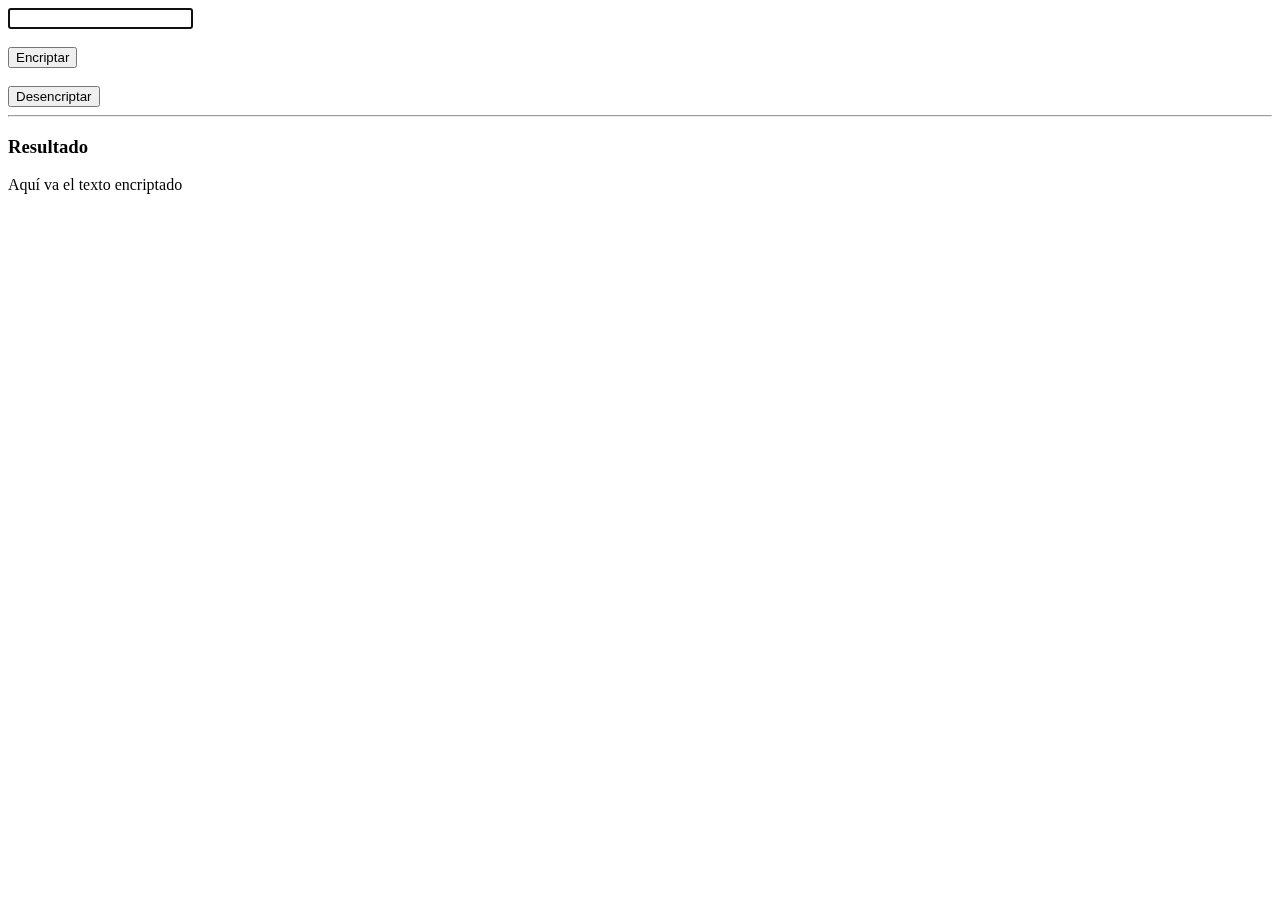
==== Challenge-Encriptador/index.html @ dfc0312a "Funcionando" ====
<!DOCTYPE html>
<html lang="en">
<head>
    <meta charset="UTF-8">
    <meta http-equiv="X-UA-Compatible" content="IE=edge">
    <meta name="viewport" content="width=device-width, initial-scale=1.0">
    <title>Encriptador</title>
</head>
<body>
    <input type="text" id="textoPlano"><br><br>
    <button id="btnEncriptar">Encriptar</button><br><br>
    <button id="btnDesencriptar">Desencriptar</button><hr>
    <h3>Resultado</h3>
    <span id="textoResultado">Aquí va el texto encriptado</span>
    <script>
        var inputTexto = document.getElementById("textoPlano");
        inputTexto.focus();
        var spanTextoRes = document.getElementById("textoResultado");
        
        function encriptar(){
            var textoPlano = inputTexto.value;
            var textoEncriptado='';

            for(i=0; i<textoPlano.length; i++){
                //console.log(textoPlano.charAt(i));
                /*if (textoPlano.charAt(i) == '3'){
                    console.log("Se encontro 3")
                }*/
                switch (textoPlano.charAt(i)) {
                    case 'a':
                        textoEncriptado = textoEncriptado.concat("ai");
                        break;
                                    
                    case 'e':
                        textoEncriptado = textoEncriptado.concat("enter");
                        break;
                                   
                    case 'i':
                        textoEncriptado = textoEncriptado.concat("imes");
                        break;
                                    
                    case 'o':
                        textoEncriptado = textoEncriptado.concat("ober");
                        break;
                    
                    case 'u':
                        textoEncriptado = textoEncriptado.concat("ufat");
                        break;
                    
                    default:
                        textoEncriptado = textoEncriptado.concat(textoPlano.charAt(i));
                        break;
                }
            }
            inputTexto.value = "";
            inputTexto.focus();
            spanTextoRes.innerHTML = textoEncriptado;
            
            //console.log(textoEncriptado);
        }

        function desencriptar(){
            var textoPlano = inputTexto.value;
            var textoDesencriptado='';
            var bandera = true;
            for(i=0; i<textoPlano.length; i++){ 
                if (textoPlano.includes('ai')){
                    textoPlano = textoPlano.replace('ai','a');
                } else if (textoPlano.includes('enter')){
                    textoPlano = textoPlano.replace('enter','e');
                }else if (textoPlano.includes('imes')){
                    textoPlano = textoPlano.replace('imes','i');
                }else if (textoPlano.includes('ober')){
                    textoPlano = textoPlano.replace('ober','o');
                }else if (textoPlano.includes('ufat')){
                    textoPlano = textoPlano.replace('ufat','u');
                }else{
                    break;
                }
                //console.log(textoPlano);
            }
            textoDesencriptado = textoDesencriptado.concat(textoPlano);
            spanTextoRes.innerHTML = textoDesencriptado;
            //console.log(textoDesencriptado);
        }

        var functionEncriptar = document.getElementById("btnEncriptar");
	    functionEncriptar.onclick = encriptar;
        var functionDesencriptar = document.getElementById("btnDesencriptar");
	    functionDesencriptar.onclick = desencriptar;
    </script>
</body>
</html>
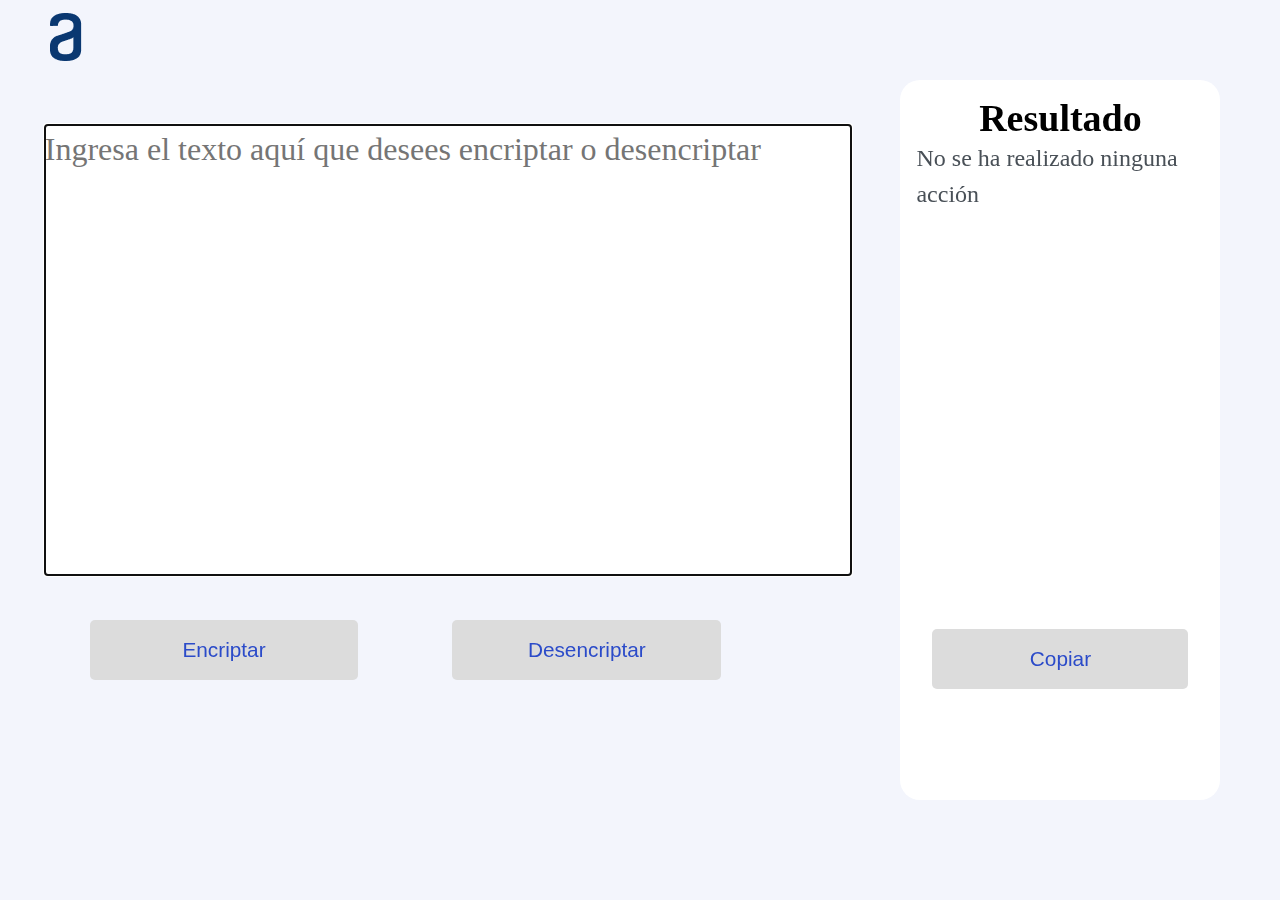
==== commit 512a0fe7: "Finalizado" ====
--- a/Challenge-Encriptador/index.html
+++ b/Challenge-Encriptador/index.html
@@ -4,14 +4,26 @@
     <meta charset="UTF-8">
     <meta http-equiv="X-UA-Compatible" content="IE=edge">
     <meta name="viewport" content="width=device-width, initial-scale=1.0">
+    <link rel="stylesheet" href="estilo.css">
     <title>Encriptador</title>
+    
 </head>
 <body>
-    <input type="text" id="textoPlano"><br><br>
-    <button id="btnEncriptar">Encriptar</button><br><br>
-    <button id="btnDesencriptar">Desencriptar</button><hr>
-    <h3>Resultado</h3>
-    <span id="textoResultado">Aquí va el texto encriptado</span>
+    <nav>
+        <div class="logo">
+            <img src="logoAlura.png" alt="logo Alura">
+        </div>
+    </nav>
+    <div id="principal">
+        <textarea type="text" id="textoPlano" placeholder="Ingresa el texto aquí que desees encriptar o desencriptar" autofocus></textarea> <br><br>
+        <button id="btnEncriptar">Encriptar</button>
+        <button id="btnDesencriptar">Desencriptar</button>
+    </div>
+    <div id="resultado">
+        <h3>Resultado</h3>
+        <span id="textoResultado" >No se ha realizado ninguna acción</span><br><br>
+        <button id="btnCopiar">Copiar</button>
+    </div>
     <script>
         var inputTexto = document.getElementById("textoPlano");
         inputTexto.focus();
@@ -82,12 +94,28 @@
             textoDesencriptado = textoDesencriptado.concat(textoPlano);
             spanTextoRes.innerHTML = textoDesencriptado;
             //console.log(textoDesencriptado);
+            inputTexto.value = "";
+            inputTexto.focus();
+        }
+
+        function copiarTexto(){
+            var enlace = document.getElementById("textoResultado");
+            var inputFalso = document.createElement("input");
+            inputFalso.setAttribute("value", enlace.innerHTML);
+            document.body.appendChild(inputFalso);
+            inputFalso.select();
+            document.execCommand("copy");
+            document.body.removeChild(inputFalso);
         }
 
         var functionEncriptar = document.getElementById("btnEncriptar");
 	    functionEncriptar.onclick = encriptar;
         var functionDesencriptar = document.getElementById("btnDesencriptar");
 	    functionDesencriptar.onclick = desencriptar;
+        var functionCopiar = document.getElementById("btnCopiar");
+	    functionCopiar.addEventListener("click", copiarTexto, false);
+
     </script>
+    
 </body>
 </html>--- a/Challenge-Encriptador/estilo.css
+++ b/Challenge-Encriptador/estilo.css
@@ -0,0 +1,107 @@
+*{
+    
+    margin: 0;
+    padding: 0;
+    list-style: none;
+    font-family: Arial, Helvetica, sans-serif;
+}
+
+body{
+    background-color: #F3F5FC;
+}
+
+h3{
+    text-align: center;
+    margin-top: 5%;
+    font-family: 'Inter';
+    font-size: 38px;
+}
+
+#textoResultado{
+    display: block;
+    width: 90%;
+    margin: auto;
+    height: 50vh;
+    font-family: 'Inter';
+    font-style: normal;
+    font-weight: 400;
+    font-size: 24px;
+    line-height: 150%;
+    color: #495057;
+
+
+}
+
+nav{
+    display: flex;
+    height: 80px;
+    align-items: center;
+}
+
+.logo{
+    width: 30%;
+    padding: 0px 50px 0px 50px;
+    font-size: 1.6em;
+    font-weight: bold;
+}
+
+textarea{
+    font-family: 'Inter';
+    font-style: normal;
+    font-weight: 400;
+    font-size: 32px;
+    line-height: 150%;
+    border: 0;
+    display: block;
+    width: 90%;
+    margin: auto;
+    margin-top: 5%;
+    color: #0A3871;
+    height: 50vh;
+    resize: none;
+    border-radius: 3px;
+}
+
+button{
+    background-color: gainsboro;
+    color: #2b4bc9;
+    font-size: 1.3em;
+    border-style: none;
+    height: 60px;
+    border-radius: 5px;
+    display: inline-block;
+    width: 30%;
+    margin: auto;
+    margin-top: 1%;
+    margin-bottom: 1%;
+    margin-left: 10%;
+}
+
+button:hover{
+    background-color: #2848c6;
+    color: #ffffff;
+}
+
+#btnCopiar{
+    display: block;
+    margin-left: auto;
+    margin-right: auto;
+    width: 80%
+}
+
+#principal{
+    display: inline-block;
+    width: 70%;
+    height: auto;
+    height: 80vh;
+}
+
+#resultado{
+    display: inline-block;
+    width: 25%;
+    height: auto;
+    border-radius: 20px;
+    background-color: white;
+    vertical-align: top;
+    height: 80vh;
+}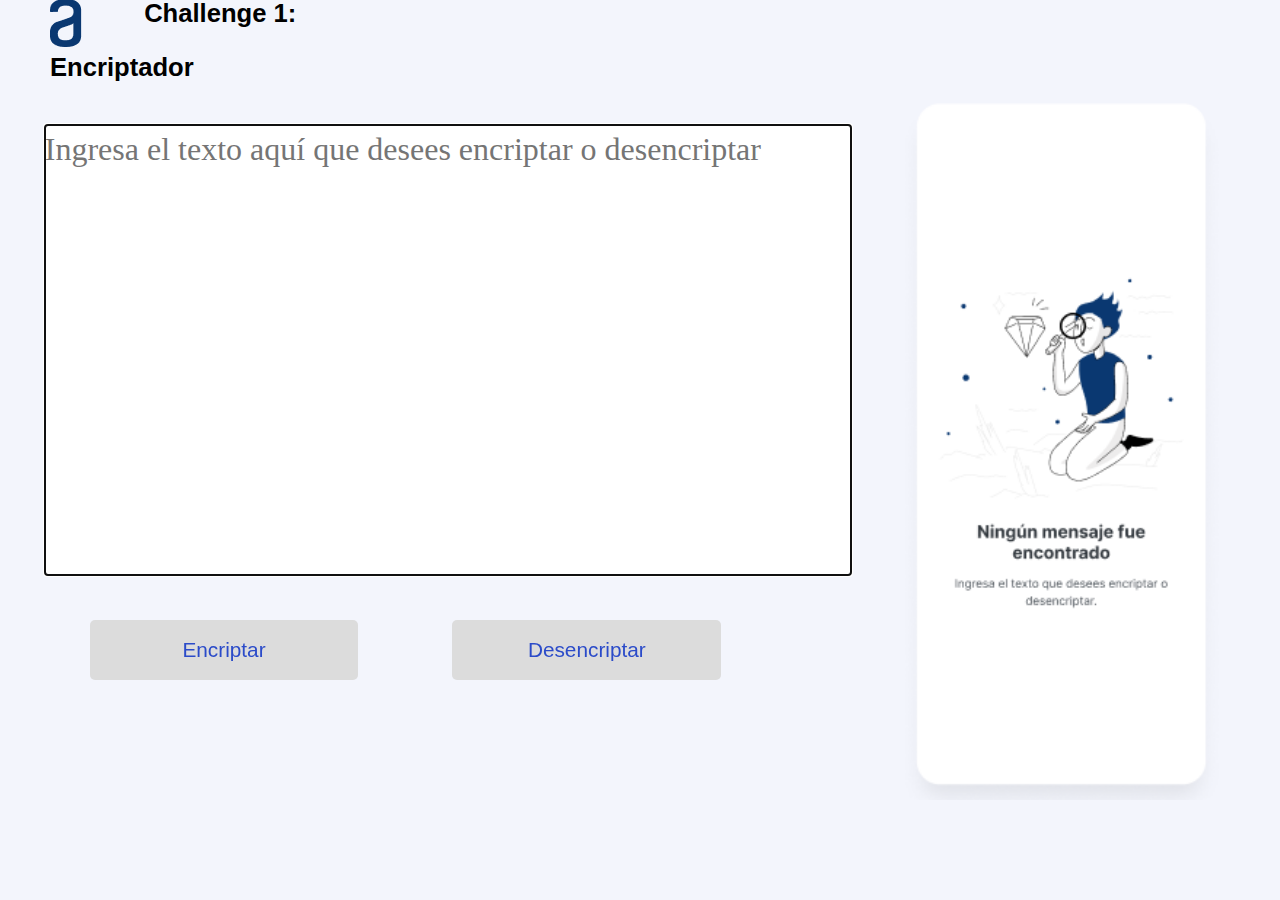
==== commit 3c15f0e5: "Completo" ====
--- a/Challenge-Encriptador/index.html
+++ b/Challenge-Encriptador/index.html
@@ -12,6 +12,7 @@
     <nav>
         <div class="logo">
             <img src="logoAlura.png" alt="logo Alura">
+            <span id="appTitle">Challenge 1: Encriptador</span>
         </div>
     </nav>
     <div id="principal">
@@ -20,7 +21,7 @@
         <button id="btnDesencriptar">Desencriptar</button>
     </div>
     <div id="resultado">
-        <h3>Resultado</h3>
+        <h3 id="titulo">Resultado</h3>
         <span id="textoResultado" >No se ha realizado ninguna acción</span><br><br>
         <button id="btnCopiar">Copiar</button>
     </div>
@@ -67,7 +68,7 @@
             inputTexto.value = "";
             inputTexto.focus();
             spanTextoRes.innerHTML = textoEncriptado;
-            
+            mostrarResultado()
             //console.log(textoEncriptado);
         }
 
@@ -96,6 +97,7 @@
             //console.log(textoDesencriptado);
             inputTexto.value = "";
             inputTexto.focus();
+            mostrarResultado()
         }
 
         function copiarTexto(){
@@ -106,6 +108,16 @@
             inputFalso.select();
             document.execCommand("copy");
             document.body.removeChild(inputFalso);
+        }
+
+        function mostrarResultado() {
+            var titulo = document.getElementById("titulo");
+            var functionCopiar = document.getElementById("btnCopiar");
+            titulo.style.display = "block";
+            functionCopiar.style.display = "block";
+            spanTextoRes.style.display = "block";
+            var resultado = document.getElementById("resultado");
+            resultado.style.backgroundImage = "none";
         }
 
         var functionEncriptar = document.getElementById("btnEncriptar");
--- a/Challenge-Encriptador/estilo.css
+++ b/Challenge-Encriptador/estilo.css
@@ -10,15 +10,21 @@
     background-color: #F3F5FC;
 }
 
+#appTitle{
+    vertical-align: top;
+    margin-left: 55px;
+}
+
 h3{
     text-align: center;
     margin-top: 5%;
     font-family: 'Inter';
     font-size: 38px;
+    display: none;
 }
 
 #textoResultado{
-    display: block;
+    display: none;
     width: 90%;
     margin: auto;
     height: 50vh;
@@ -83,7 +89,7 @@
 }
 
 #btnCopiar{
-    display: block;
+    display: none;
     margin-left: auto;
     margin-right: auto;
     width: 80%
@@ -99,9 +105,11 @@
 #resultado{
     display: inline-block;
     width: 25%;
-    height: auto;
     border-radius: 20px;
-    background-color: white;
+    background-image: url(mensaje.png);
+    background-repeat: no-repeat;
+    background-size: auto 80vh;
     vertical-align: top;
     height: 80vh;
+    background-position: center;
 }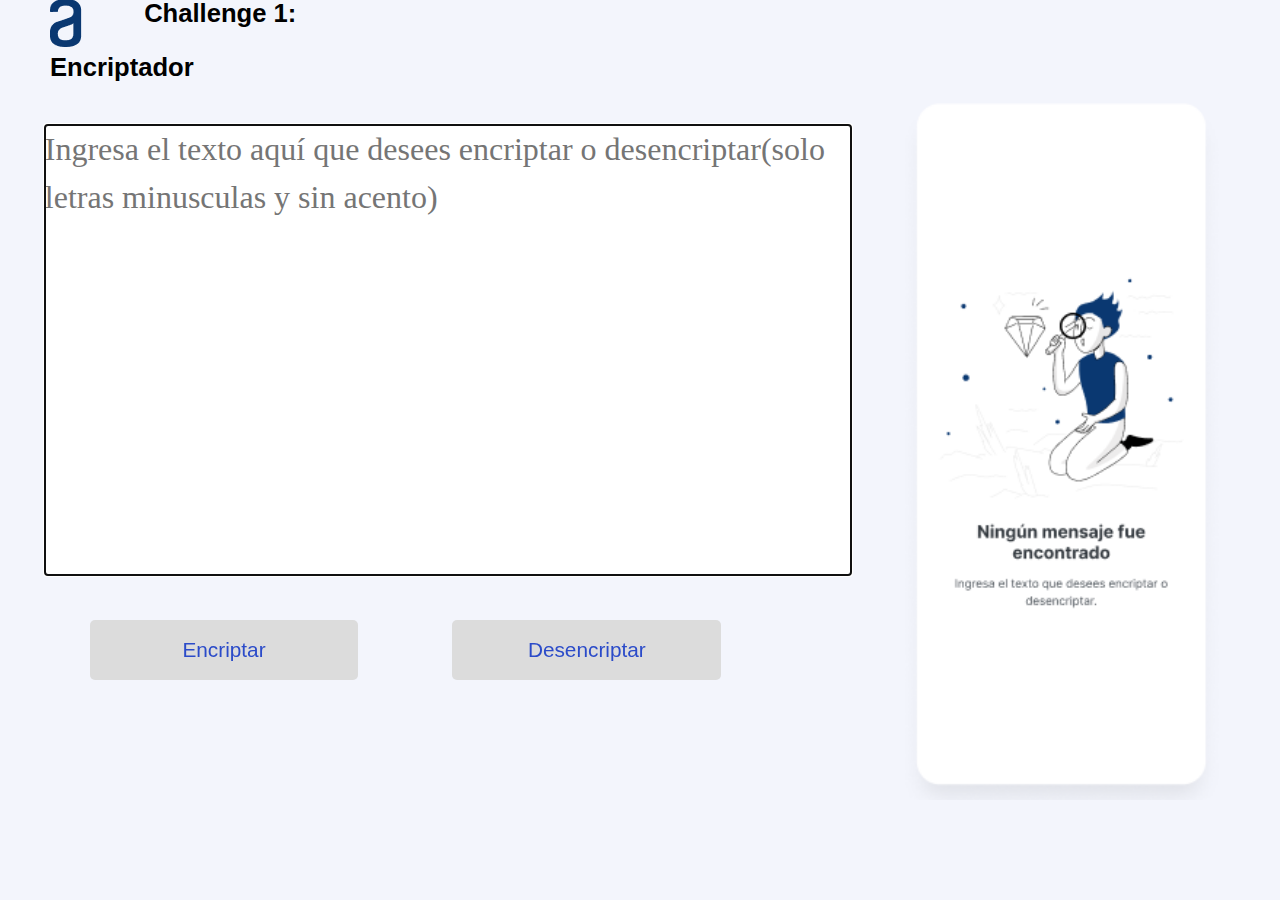
==== commit d431907c: "Cambio descripcion" ====
--- a/Challenge-Encriptador/index.html
+++ b/Challenge-Encriptador/index.html
@@ -16,7 +16,7 @@
         </div>
     </nav>
     <div id="principal">
-        <textarea type="text" id="textoPlano" placeholder="Ingresa el texto aquí que desees encriptar o desencriptar" autofocus></textarea> <br><br>
+        <textarea type="text" id="textoPlano" placeholder="Ingresa el texto aquí que desees encriptar o desencriptar(solo letras minusculas y sin acento)" autofocus></textarea> <br><br>
         <button id="btnEncriptar">Encriptar</button>
         <button id="btnDesencriptar">Desencriptar</button>
     </div>
